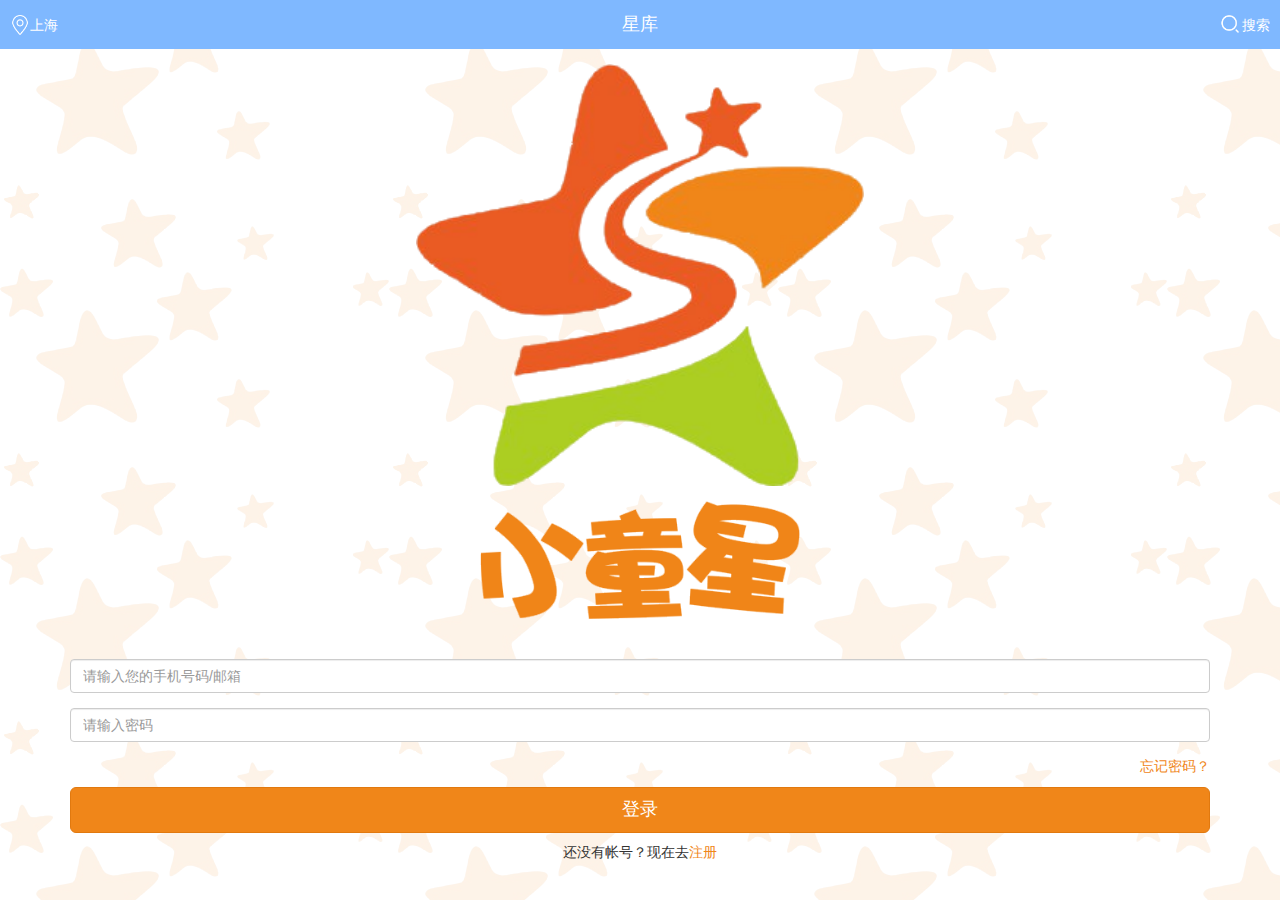
==== Staryl.WeiXin/html/login.html @ 19369e4d "创建" ====
﻿<!DOCTYPE html>
<html lang="en">

<head>
    <title>登录</title>
    <meta charset="UTF-8">
    <meta name="viewport" content="width=device-width, initial-scale=1, maximum-scale=1, user-scalable=no">
    <link rel="stylesheet" href="stylesheets/bootstrap.css">
    <script src="js/jquery.min.js"></script>
    <script src="js/bootstrap.min.js"></script>
    <script src="js/bootstrapValidator/bootstrapValidator.min.js"></script>
    <script src="js/bootstrapValidator/zh_CN.js"></script>
    <script src="http://localhost:4395/js/bootstrapAlert.js"></script>

</head>

<body>
    <header class="top-nav clearfix">
        <a class="dlt-a pull-left" href="javascript:void(0);"><i class="icon icon-mark"></i><span>上海</span></a>
        <a class="dlt-a pull-right" href="javascript:void(0);"><i class="icon icon-search"></i><span>搜索</span></a>
        <h4>星库</h4>
    </header>
    <div class="logo">
        <div>
            <a href="index.html"><img src="images/logo.png" width="35%" alt="小童星"></a>
        </div>
        <div class="logo-nm"><img src="images/logo-nm.png" width="25%" alt="小童星"></div>
    </div>
    <div class="container">
        <form id="loginForm" method="post" action="http://localhost:12979/api/Login" class="form-horizonal login-form">
            <div class="form-group">
                <input type="text" class="form-control" name="MobileOrEmail" data-bv-field="username" placeholder="请输入您的手机号码/邮箱">
            </div>
            <div class="form-group">
                <input type="password" class="form-control" name="Password" data-bv-field="password" placeholder="请输入密码">
            </div>
            <p class="text-right"><a href="###" class="cue-a">忘记密码？</a></p>
            <button type="submit" class="btn btn-block btn-primary btn-lg">登录</button>
            <p class="reg-cue text-center">还没有帐号？现在去<a href="register.html" class="cue-a">注册</a></p>
        </form>
    </div>

    <!-- system modal start -->
    <div id="ycf-alert" class="modal">
        <!--<div class="modal-dialog modal-sm">-->
        <div class="modal-dialog">
            <div class="modal-content">
                <div class="modal-header">
                    <button type="button" class="close" data-dismiss="modal" aria-label="Close">
                        <span aria-hidden="true">&times;</span>
                    </button>
                    <h4 class="modal-title">[Title]</h4>
                </div>
                <div class="modal-body">
                    <p>[Message]</p>
                </div>
                <div class="modal-footer">
                    <button type="button" class="btn btn-default cancel pull-left" data-dismiss="modal">[BtnCancel]</button>
                    <button type="button" class="btn btn-primary ok" data-dismiss="modal">[BtnOk]</button>
                </div>
            </div>
        </div>
    </div>
    <!-- system modal end -->

    <script type="text/javascript">
    $(function() {

        //提交验证
        $('#loginForm').bootstrapValidator({
            message: '',
            feedbackIcons: {
                valid: 'glyphicon glyphicon-ok',
                invalid: 'glyphicon glyphicon-remove',
                validating: 'glyphicon glyphicon-refresh'
            },
            fields: {
                MobileOrEmail: {
                    validators: {
                        notEmpty: {
                            message: '用户名不能为空'
                        }
                    }
                },
                Password: {
                    validators: {
                        notEmpty: {
                            message: '密码不能为空'
                        }
                    }
                }
            }
        }).on('success.form.bv', function (e) {
            // Prevent form submission
            e.preventDefault();

            // Get the form instance
            var $form = $(e.target);

            // Get the BootstrapValidator instance
            var bv = $form.data('bootstrapValidator');

            // Use Ajax to submit form data
            $.post($form.attr('action'), $form.serialize(), function (result) {
                console.log(result);
                if (!result.IsError) {
                    location = result.Msg;
                } else {
                    Modal.alert({
                        msg: result.Msg
                    }).on(function (e) {
                        $("#account").focus();
                    });
                }
            }, 'json');
        });
    });
    </script>
</body>

</html>
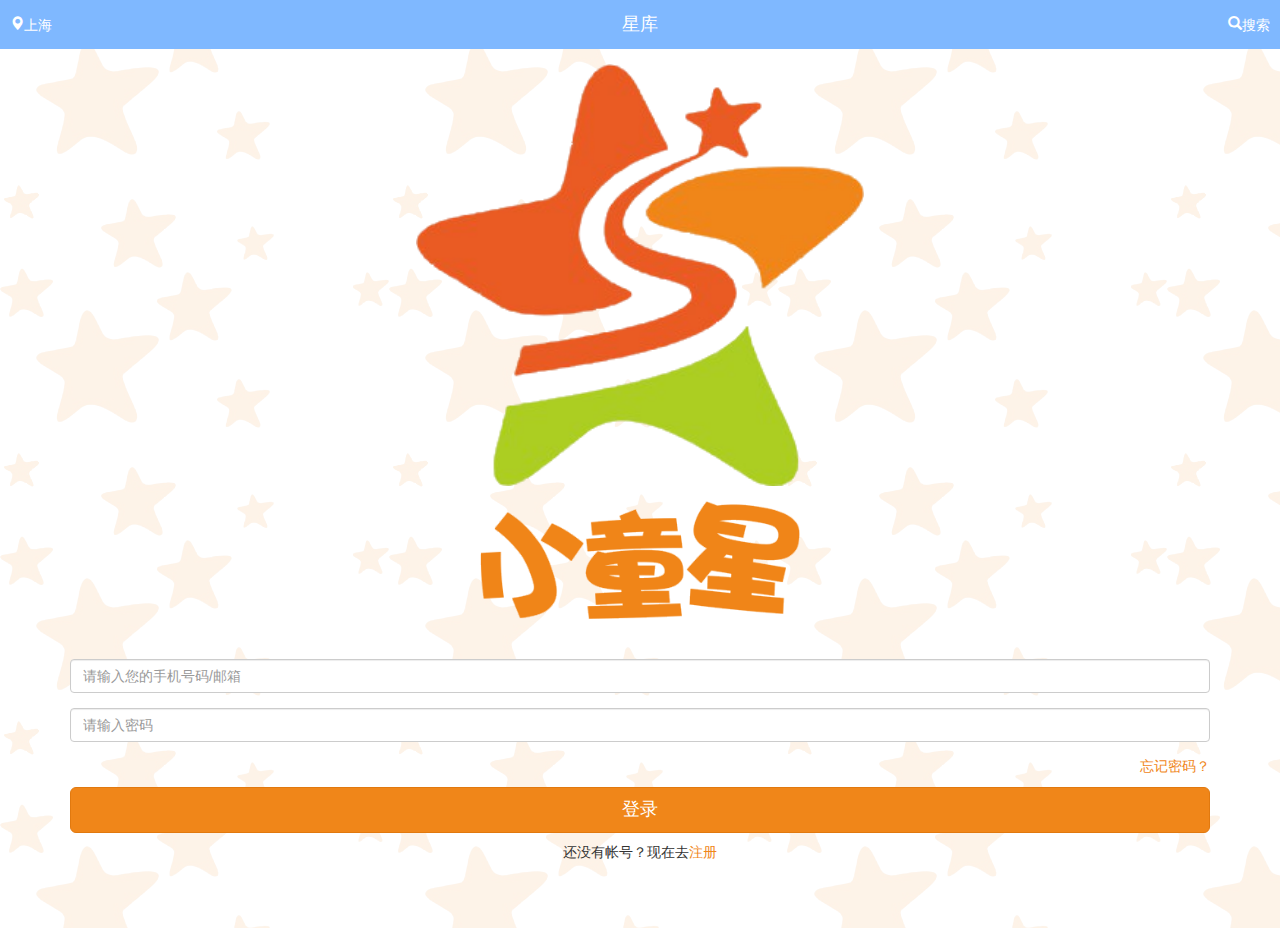
==== commit 861e4c68: "演艺经历功能增加" ====
--- a/Staryl.WeiXin/html/login.html
+++ b/Staryl.WeiXin/html/login.html
@@ -1,121 +1,72 @@
-﻿<!DOCTYPE html>
-<html lang="en">
-
-<head>
-    <title>登录</title>
-    <meta charset="UTF-8">
-    <meta name="viewport" content="width=device-width, initial-scale=1, maximum-scale=1, user-scalable=no">
-    <link rel="stylesheet" href="stylesheets/bootstrap.css">
-    <script src="js/jquery.min.js"></script>
-    <script src="js/bootstrap.min.js"></script>
-    <script src="js/bootstrapValidator/bootstrapValidator.min.js"></script>
-    <script src="js/bootstrapValidator/zh_CN.js"></script>
-    <script src="http://localhost:4395/js/bootstrapAlert.js"></script>
-
-</head>
-
-<body>
-    <header class="top-nav clearfix">
-        <a class="dlt-a pull-left" href="javascript:void(0);"><i class="icon icon-mark"></i><span>上海</span></a>
-        <a class="dlt-a pull-right" href="javascript:void(0);"><i class="icon icon-search"></i><span>搜索</span></a>
-        <h4>星库</h4>
-    </header>
-    <div class="logo">
-        <div>
-            <a href="index.html"><img src="images/logo.png" width="35%" alt="小童星"></a>
-        </div>
-        <div class="logo-nm"><img src="images/logo-nm.png" width="25%" alt="小童星"></div>
-    </div>
-    <div class="container">
-        <form id="loginForm" method="post" action="http://localhost:12979/api/Login" class="form-horizonal login-form">
-            <div class="form-group">
-                <input type="text" class="form-control" name="MobileOrEmail" data-bv-field="username" placeholder="请输入您的手机号码/邮箱">
-            </div>
-            <div class="form-group">
-                <input type="password" class="form-control" name="Password" data-bv-field="password" placeholder="请输入密码">
-            </div>
-            <p class="text-right"><a href="###" class="cue-a">忘记密码？</a></p>
-            <button type="submit" class="btn btn-block btn-primary btn-lg">登录</button>
-            <p class="reg-cue text-center">还没有帐号？现在去<a href="register.html" class="cue-a">注册</a></p>
-        </form>
-    </div>
-
-    <!-- system modal start -->
-    <div id="ycf-alert" class="modal">
-        <!--<div class="modal-dialog modal-sm">-->
-        <div class="modal-dialog">
-            <div class="modal-content">
-                <div class="modal-header">
-                    <button type="button" class="close" data-dismiss="modal" aria-label="Close">
-                        <span aria-hidden="true">&times;</span>
-                    </button>
-                    <h4 class="modal-title">[Title]</h4>
-                </div>
-                <div class="modal-body">
-                    <p>[Message]</p>
-                </div>
-                <div class="modal-footer">
-                    <button type="button" class="btn btn-default cancel pull-left" data-dismiss="modal">[BtnCancel]</button>
-                    <button type="button" class="btn btn-primary ok" data-dismiss="modal">[BtnOk]</button>
-                </div>
-            </div>
-        </div>
-    </div>
-    <!-- system modal end -->
-
-    <script type="text/javascript">
-    $(function() {
-
-        //提交验证
-        $('#loginForm').bootstrapValidator({
-            message: '',
-            feedbackIcons: {
-                valid: 'glyphicon glyphicon-ok',
-                invalid: 'glyphicon glyphicon-remove',
-                validating: 'glyphicon glyphicon-refresh'
-            },
-            fields: {
-                MobileOrEmail: {
-                    validators: {
-                        notEmpty: {
-                            message: '用户名不能为空'
-                        }
-                    }
-                },
-                Password: {
-                    validators: {
-                        notEmpty: {
-                            message: '密码不能为空'
-                        }
-                    }
-                }
-            }
-        }).on('success.form.bv', function (e) {
-            // Prevent form submission
-            e.preventDefault();
+<!DOCTYPE html>
+<html lang="en">
 
-            // Get the form instance
-            var $form = $(e.target);
+<head>
+    <meta charset="UTF-8">
+    <meta name="viewport" content="width=device-width, initial-scale=1, maximum-scale=1, user-scalable=no">
+    <link rel="stylesheet" href="stylesheets/bootstrap.css">
+    <script src="js/jquery.min.js"></script>
+    <script src="js/bootstrap.min.js"></script>
+    <script src="js/bootstrapValidator/bootstrapValidator.min.js"></script>
+    <script src="js/bootstrapValidator/zh_CN.js"></script>
+</head>
 
-            // Get the BootstrapValidator instance
-            var bv = $form.data('bootstrapValidator');
+<body>
+    <header class="top-nav clearfix">
+        <a class="dlt-a pull-left" href="javascript:void(0);"><i class="glyphicon glyphicon-map-marker"></i><span>上海</span></a>
+        <a class="dlt-a pull-right" href="javascript:void(0);"><i class="glyphicon glyphicon-search"></i><span>搜索</span></a>
+        <h4>星库</h4>
+    </header>
+    <div class="logo">
+        <div>
+            <a href="index.html"><img src="images/logo.png" width="35%" alt="小童星"></a>
+        </div>
+        <div class="logo-nm"><img src="images/logo-nm.png" width="25%" alt="小童星"></div>
+    </div>
+    <div class="container">
+        <form id="loginForm" class="form-horizonal login-form">
+            <div class="form-group">
+                <input type="text" class="form-control" name="username" data-bv-field="username" placeholder="请输入您的手机号码/邮箱">
+            </div>
+            <div class="form-group">
+                <input type="password" class="form-control" name="password" data-bv-field="password" placeholder="请输入密码">
+            </div>
+            <p class="text-right"><a href="###" class="cue-a">忘记密码？</a></p>
+            <button type="submit" class="btn btn-block btn-primary btn-lg">登录</button>
+            <p class="reg-cue text-center">还没有帐号？现在去<a href="###" class="cue-a">注册</a></p>
+            <p class="help-block logo-info text-center"><img src="images/logo-info.png" width="90%" alt=""></p>
+        </form>
+    </div>
+    <script type="text/javascript">
+    $(function() {
 
-            // Use Ajax to submit form data
-            $.post($form.attr('action'), $form.serialize(), function (result) {
-                console.log(result);
-                if (!result.IsError) {
-                    location = result.Msg;
-                } else {
-                    Modal.alert({
-                        msg: result.Msg
-                    }).on(function (e) {
-                        $("#account").focus();
-                    });
-                }
-            }, 'json');
-        });
-    });
-    </script>
-</body>
-
-</html>
+        //提交验证
+        $('#loginForm').bootstrapValidator({
+            message: '',
+            feedbackIcons: {
+                valid: 'glyphicon glyphicon-ok',
+                invalid: 'glyphicon glyphicon-remove',
+                validating: 'glyphicon glyphicon-refresh'
+            },
+            fields: {
+                username: {
+                    validators: {
+                        notEmpty: {
+                            message: '用户名不能为空'
+                        }
+                    }
+                },
+                password: {
+                    validators: {
+                        notEmpty: {
+                            message: '密码不能为空'
+                        }
+                    }
+                }
+            }
+        })
+    });
+    </script>
+</body>
+
+</html>
